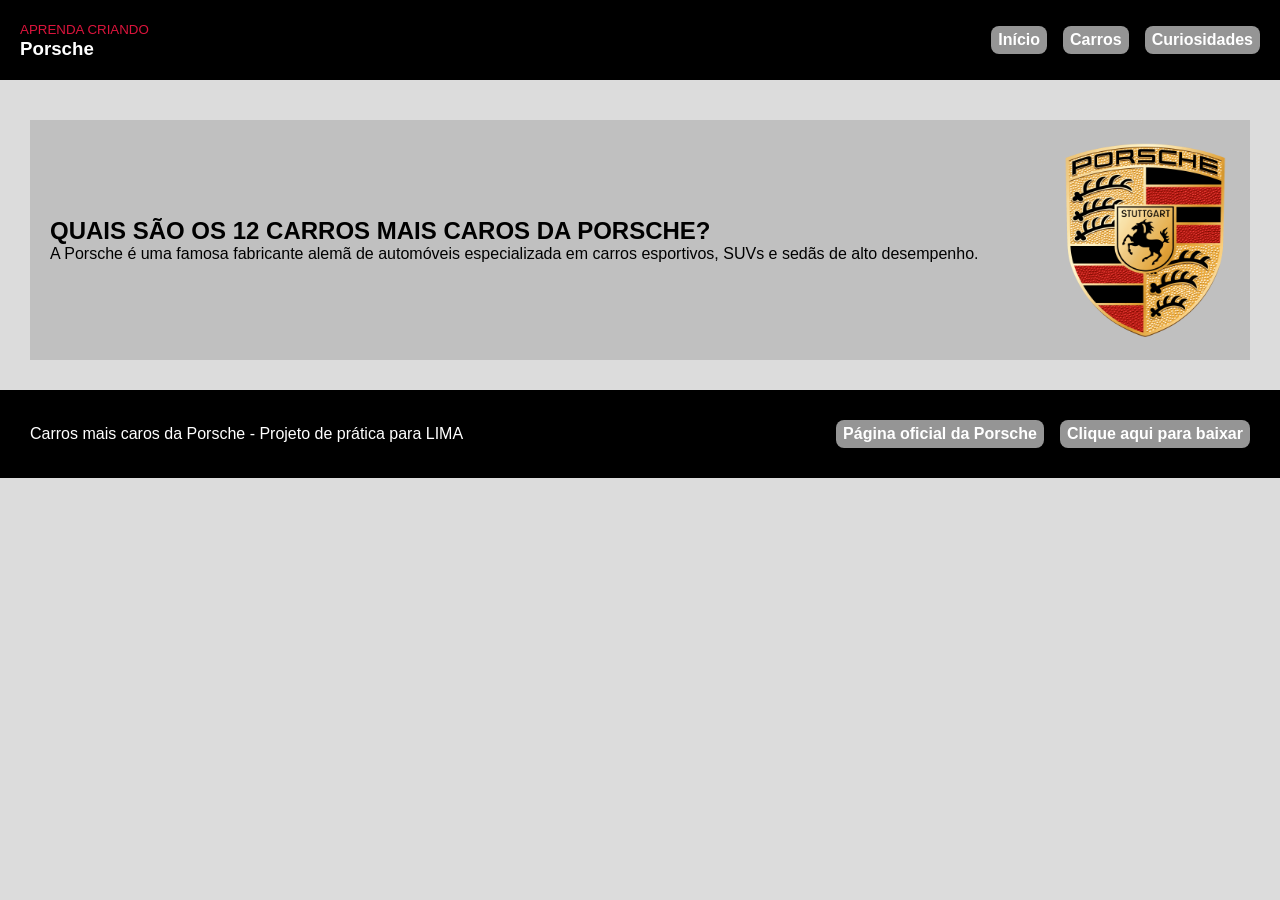
==== index.html @ 5e7ec724 "style: melhora decoração dos botões" ====
<!DOCTYPE html>
<html lang="pt-BR">
    <head>
        <meta charset="UTF-8" />
        <title>Carros mais caros da Porsche</title>
        <link rel="stylesheet" href="css/style.css" />
    </head>
    <body>
        <header>
            <section id="inicio">
                <article>
                    <p><small>Aprenda criando</small></p>
                    <h1>Porsche</h1>
                </article>
            </section>
            <section id="menu">
                <a href="index.html">Início</a>
                <a href="pages/carros.html">Carros</a>
                <a href="pages/curiosidades.html">Curiosidades</a>
            </section>
        </header>
        <main>
            <section id="introducao">
                <article>
                    <h2>QUAIS SÃO OS 12 CARROS MAIS CAROS DA PORSCHE?</h2>
                    <p>A Porsche é uma famosa fabricante alemã de automóveis especializada em carros esportivos, SUVs e sedãs de alto desempenho.</p>
                </article>
                <img src="assets/img/logo-porsche.png" alt="imagem da logo da Porsche"/>
            </section>
        </main>
        <footer id="footer">
            <p>Carros mais caros da Porsche - Projeto de prática para LIMA</p>
            <section id="menu-final">
                <a href="https://www.porsche.com/brazil/pt/" target="_blank" rel="noreferrer">Página oficial da Porsche</a>
                <a href="assets/files/teste.txt" download>Clique aqui para baixar</a>
            </section>
        </footer>
    </body>
</html>
---- css/style.css ----
* {
    padding: 0;
    margin: 0;
    box-sizing: border-box;
}

body {
    font-family: 'Franklin Gothic Medium', 'Arial Narrow', Arial, sans-serif;
    background-color: gainsboro;
}

header {
    background-color: black;
    color: white;
    padding: 20px;
    margin-bottom: 10px;
    display: flex;
    justify-content: space-between;
    align-items: center;
}

main {
    padding: 30px;
}

#menu {
    display: flex;
    flex-direction: row;
    justify-content: flex-end;
    align-items: center;
    flex-wrap: nowrap;
    gap: 16px;
}


#introducao {
    display: flex;
    flex-direction: row;
    gap: 30px;
    padding: 20px;
    background-color: silver;
    align-items: center;
    justify-content: space-between;
    margin-top: 0px;
}

#introducao img {
    width: 170px;
    height: 200px;
}

a {
    text-decoration: none;
    color: white;
    background-color: rgb(149, 149, 149);
    padding: 5px 7px;
    border-radius: 8px;
    font-weight: bold;
}

a:hover {
    background-color: rgb(97, 97, 97);
}

small {
    color: crimson;
    text-transform: uppercase;
}

footer {
    padding: 30px;
    background-color: black;
    display: flex;
    justify-content: space-between;
    align-items: center;
}

footer p {
    color: white;
}

#menu-final {
    display: flex;
    flex-direction: row;
    justify-content: flex-end;
    align-items: center;
    flex-wrap: nowrap;
    gap: 16px;
}

#rodapé p {
    margin-top: 10px;
}
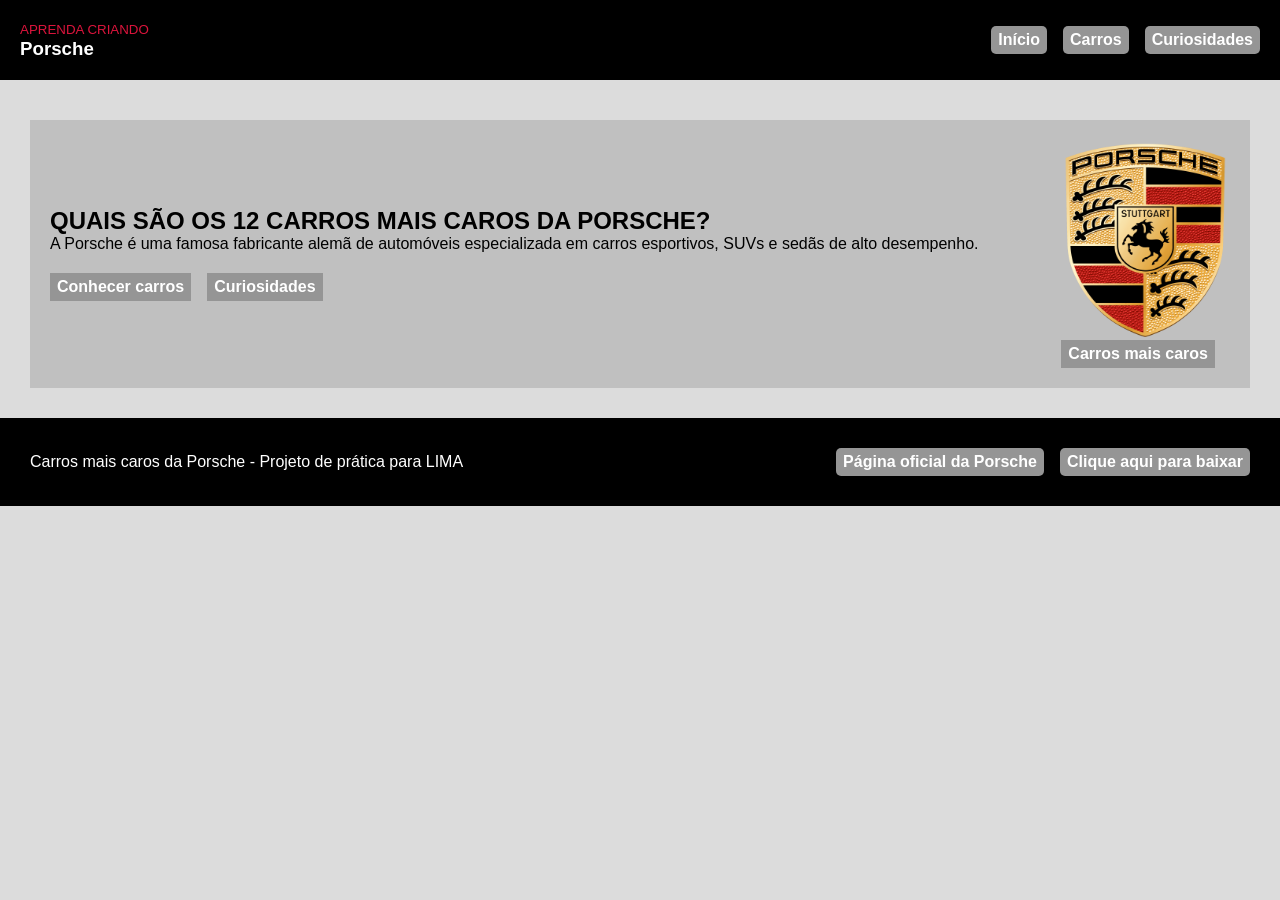
==== commit 98486558: "feat: adiciona botoes na introducao" ====
--- a/index.html
+++ b/index.html
@@ -24,8 +24,15 @@
                 <article>
                     <h2>QUAIS SÃO OS 12 CARROS MAIS CAROS DA PORSCHE?</h2>
                     <p>A Porsche é uma famosa fabricante alemã de automóveis especializada em carros esportivos, SUVs e sedãs de alto desempenho.</p>
+                    <article id="botoes-introducao">
+                        <a href="pages/carros.html">Conhecer carros</a>
+                        <a href="pages/curiosidades.html">Curiosidades</a>
+                    </article>
                 </article>
-                <img src="assets/img/logo-porsche.png" alt="imagem da logo da Porsche"/>
+                <article id="img-introducao">
+                    <img src="assets/img/logo-porsche.png" alt="imagem da logo da Porsche"/>
+                    <a id="botao-img" href="pages/carros.html">Carros mais caros</a>
+                </article>
             </section>
         </main>
         <footer id="footer">
--- a/css/style.css
+++ b/css/style.css
@@ -54,12 +54,36 @@
     color: white;
     background-color: rgb(149, 149, 149);
     padding: 5px 7px;
-    border-radius: 8px;
+    border-radius: 5px;
     font-weight: bold;
 }
 
 a:hover {
     background-color: rgb(97, 97, 97);
+}
+
+#botoes-introducao {
+    display: flex;
+    gap: 16px;
+    margin-top: 20px;
+    border-radius: 0px;
+}
+
+#img-introducao {
+    display: flex;
+    flex-direction: column;
+    justify-content: center;
+    align-items: flex-end;
+    flex-wrap: nowrap;
+    gap: 0;
+}
+
+#botao-img {
+    margin-right: 15px;
+}
+
+#introducao a {
+    border-radius: 0px;
 }
 
 small {
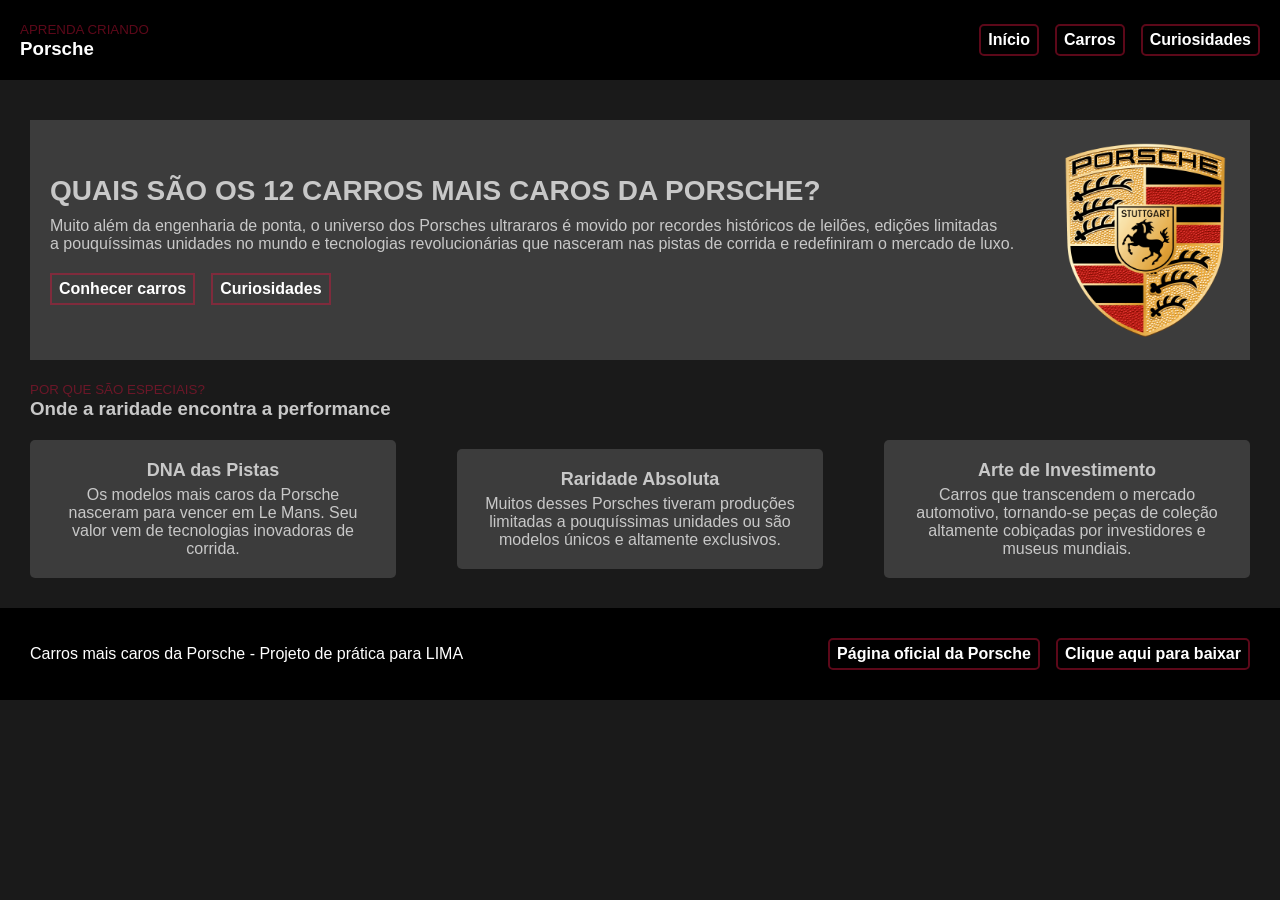
==== commit e43b200c: "feat: adiciona seção de destaques e ajusta design" ====
--- a/index.html
+++ b/index.html
@@ -23,7 +23,8 @@
             <section id="introducao">
                 <article>
                     <h2>QUAIS SÃO OS 12 CARROS MAIS CAROS DA PORSCHE?</h2>
-                    <p>A Porsche é uma famosa fabricante alemã de automóveis especializada em carros esportivos, SUVs e sedãs de alto desempenho.</p>
+                    <p>Muito além da engenharia de ponta, o universo dos Porsches ultrararos é movido por recordes históricos de leilões, edições limitadas</p>
+                    <p>a pouquíssimas unidades no mundo e tecnologias revolucionárias que nasceram nas pistas de corrida e redefiniram o mercado de luxo.</p>
                     <article id="botoes-introducao">
                         <a href="pages/carros.html">Conhecer carros</a>
                         <a href="pages/curiosidades.html">Curiosidades</a>
@@ -31,8 +32,29 @@
                 </article>
                 <article id="img-introducao">
                     <img src="assets/img/logo-porsche.png" alt="imagem da logo da Porsche"/>
-                    <a id="botao-img" href="pages/carros.html">Carros mais caros</a>
                 </article>
+            </section>
+            <section id="destaques">
+                <section>
+                    <article id="por-que-sao-especiais">
+                        <p><small>Por que são especiais?</small></p>
+                        <h3>Onde a raridade encontra a performance</h3>
+                    </article>
+                </section>
+                <section id="cards">
+                    <article class="card">
+                        <h4>DNA das Pistas</h4>
+                        <p>Os modelos mais caros da Porsche nasceram para vencer em Le Mans. Seu valor vem de tecnologias inovadoras de corrida.</p>
+                    </article>
+                    <article class="card">
+                        <h4>Raridade Absoluta</h4>
+                        <p>Muitos desses Porsches tiveram produções limitadas a pouquíssimas unidades ou são modelos únicos e altamente exclusivos.</p>
+                    </article>
+                    <article class="card">
+                        <h4>Arte de Investimento</h4>
+                        <p>Carros que transcendem o mercado automotivo, tornando-se peças de coleção altamente cobiçadas por investidores e museus mundiais.</p>
+                    </article>
+                </section>
             </section>
         </main>
         <footer id="footer">
--- a/css/style.css
+++ b/css/style.css
@@ -6,7 +6,7 @@
 
 body {
     font-family: 'Franklin Gothic Medium', 'Arial Narrow', Arial, sans-serif;
-    background-color: gainsboro;
+    background-color: #1a1a1a;
 }
 
 header {
@@ -38,7 +38,8 @@
     flex-direction: row;
     gap: 30px;
     padding: 20px;
-    background-color: silver;
+    background-color: rgb(60, 60, 60);
+    color: rgb(200, 200, 200);
     align-items: center;
     justify-content: space-between;
     margin-top: 0px;
@@ -52,14 +53,10 @@
 a {
     text-decoration: none;
     color: white;
-    background-color: rgb(149, 149, 149);
+    border: 2px solid rgba(220, 20, 60, 0.421);
     padding: 5px 7px;
     border-radius: 5px;
     font-weight: bold;
-}
-
-a:hover {
-    background-color: rgb(97, 97, 97);
 }
 
 #botoes-introducao {
@@ -78,16 +75,52 @@
     gap: 0;
 }
 
-#botao-img {
-    margin-right: 15px;
-}
-
 #introducao a {
     border-radius: 0px;
 }
 
+#introducao h2 {
+    font-size: 28px;
+    margin-bottom: 10px;
+}
+
+#destaque {
+    padding: 40px 60px;
+    margin-bottom: 20px;
+}
+
+#por-que-sao-especiais {
+    color: rgb(200, 200, 200);
+    margin-top: 20px;
+    margin-bottom: 20px;
+}
+
+#cards {
+    display: flex;
+    flex-direction: row;
+    justify-content: space-between;
+    align-items: center;
+    flex-wrap: nowrap;
+    gap: 16px;
+}
+
+.card {
+    background-color: rgb(60, 60, 60);
+    width: 30%;
+    padding: 20px;
+    text-align: center;
+    border-radius: 0px;
+    color: rgb(200, 200, 200);
+    border-radius: 5px;
+}
+
+.card h4 {
+    font-size: 18px;
+    margin-bottom: 5px;
+}
+
 small {
-    color: crimson;
+    color: rgba(220, 20, 60, 0.421);
     text-transform: uppercase;
 }
 
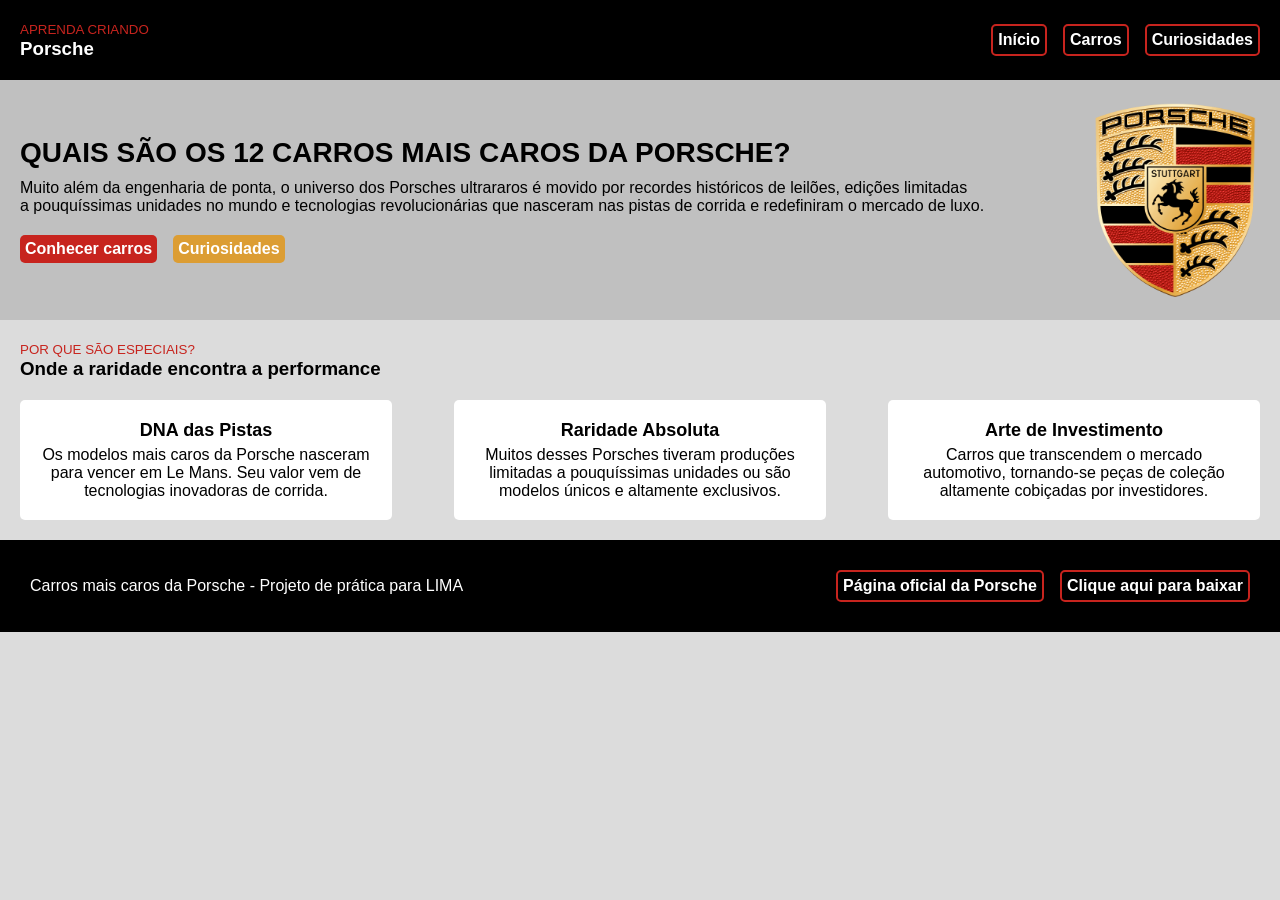
==== commit 1977ff4b: "fix: ajustes de texto e design" ====
--- a/index.html
+++ b/index.html
@@ -26,8 +26,8 @@
                     <p>Muito além da engenharia de ponta, o universo dos Porsches ultrararos é movido por recordes históricos de leilões, edições limitadas</p>
                     <p>a pouquíssimas unidades no mundo e tecnologias revolucionárias que nasceram nas pistas de corrida e redefiniram o mercado de luxo.</p>
                     <article id="botoes-introducao">
-                        <a href="pages/carros.html">Conhecer carros</a>
-                        <a href="pages/curiosidades.html">Curiosidades</a>
+                        <a id="botao-carros" href="pages/carros.html">Conhecer carros</a>
+                        <a id="botao-curiosidades" href="pages/curiosidades.html">Curiosidades</a>
                     </article>
                 </article>
                 <article id="img-introducao">
@@ -52,7 +52,7 @@
                     </article>
                     <article class="card">
                         <h4>Arte de Investimento</h4>
-                        <p>Carros que transcendem o mercado automotivo, tornando-se peças de coleção altamente cobiçadas por investidores e museus mundiais.</p>
+                        <p>Carros que transcendem o mercado automotivo, tornando-se peças de coleção altamente cobiçadas por investidores.</p>
                     </article>
                 </section>
             </section>
--- a/css/style.css
+++ b/css/style.css
@@ -6,21 +6,16 @@
 
 body {
     font-family: 'Franklin Gothic Medium', 'Arial Narrow', Arial, sans-serif;
-    background-color: #1a1a1a;
+    background-color: gainsboro;
 }
 
 header {
     background-color: black;
     color: white;
     padding: 20px;
-    margin-bottom: 10px;
     display: flex;
     justify-content: space-between;
     align-items: center;
-}
-
-main {
-    padding: 30px;
 }
 
 #menu {
@@ -38,11 +33,9 @@
     flex-direction: row;
     gap: 30px;
     padding: 20px;
-    background-color: rgb(60, 60, 60);
-    color: rgb(200, 200, 200);
+    background-color: silver;
     align-items: center;
     justify-content: space-between;
-    margin-top: 0px;
 }
 
 #introducao img {
@@ -53,8 +46,8 @@
 a {
     text-decoration: none;
     color: white;
-    border: 2px solid rgba(220, 20, 60, 0.421);
-    padding: 5px 7px;
+    border: 2px solid #c7241e;
+    padding: 5px;
     border-radius: 5px;
     font-weight: bold;
 }
@@ -75,23 +68,25 @@
     gap: 0;
 }
 
-#introducao a {
-    border-radius: 0px;
-}
-
 #introducao h2 {
     font-size: 28px;
     margin-bottom: 10px;
 }
 
-#destaque {
-    padding: 40px 60px;
-    margin-bottom: 20px;
+#botao-carros {
+    border: none;
+    background-color: #c7241e;
 }
 
+#botao-curiosidades {
+    border: none;
+    background-color: #dc9d33;
+}
+
+#destaques {
+    padding: 20px;
+}
 #por-que-sao-especiais {
-    color: rgb(200, 200, 200);
-    margin-top: 20px;
     margin-bottom: 20px;
 }
 
@@ -105,12 +100,10 @@
 }
 
 .card {
-    background-color: rgb(60, 60, 60);
+    background-color: white;
     width: 30%;
     padding: 20px;
     text-align: center;
-    border-radius: 0px;
-    color: rgb(200, 200, 200);
     border-radius: 5px;
 }
 
@@ -120,7 +113,7 @@
 }
 
 small {
-    color: rgba(220, 20, 60, 0.421);
+    color: #c7241e;
     text-transform: uppercase;
 }
 
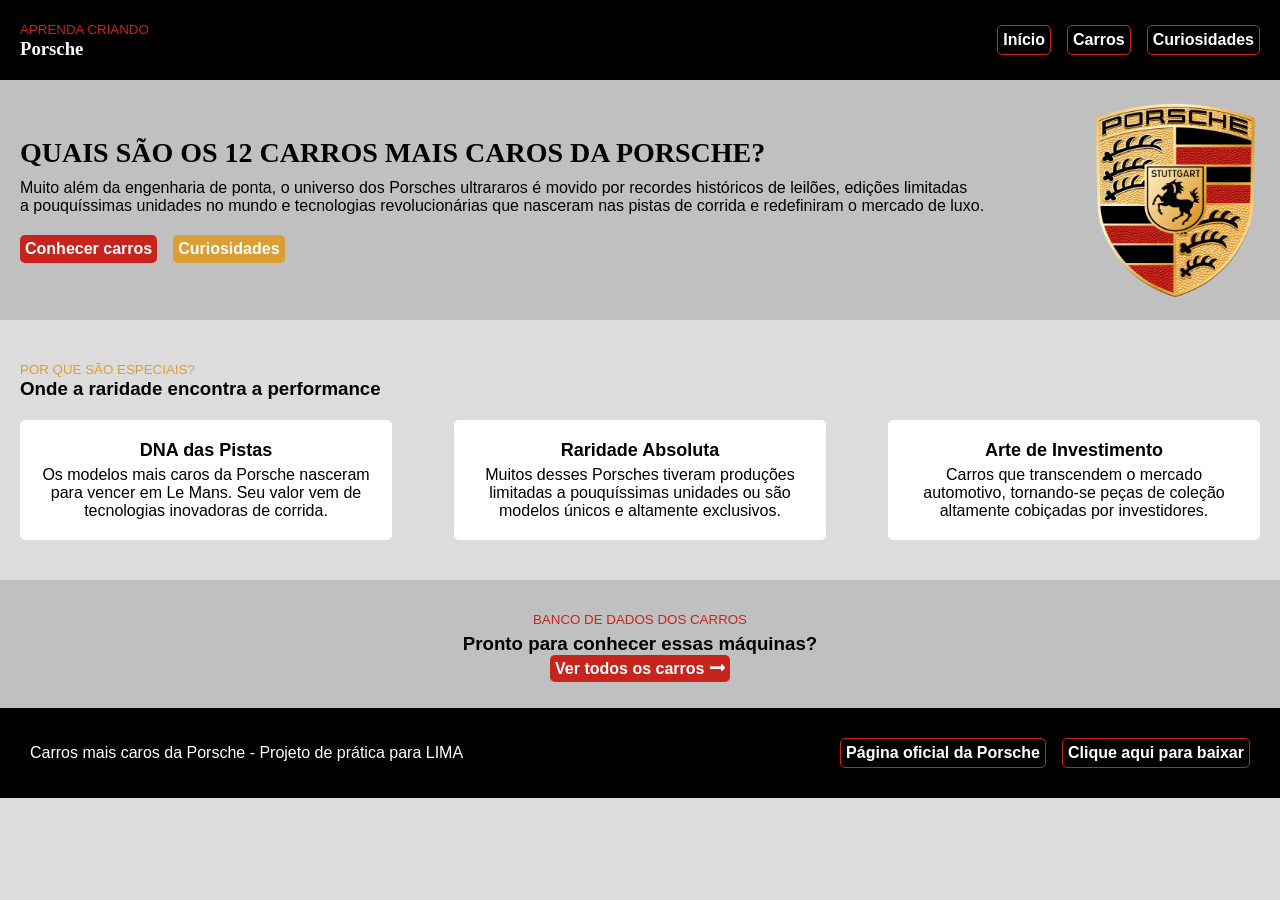
==== commit 9f04dd6b: "feat: adiciona nova seção e ajusta design" ====
--- a/index.html
+++ b/index.html
@@ -30,6 +30,7 @@
                         <a id="botao-curiosidades" href="pages/curiosidades.html">Curiosidades</a>
                     </article>
                 </article>
+                
                 <article id="img-introducao">
                     <img src="assets/img/logo-porsche.png" alt="imagem da logo da Porsche"/>
                 </article>
@@ -56,6 +57,11 @@
                     </article>
                 </section>
             </section>
+            <section id="destaques2">
+                <p><small>Banco de dados dos carros</small></p>
+                <h3>Pronto para conhecer essas máquinas?</h3>
+                <a href="pages/carros.html">Ver todos os carros 🠖</a>
+            </section>
         </main>
         <footer id="footer">
             <p>Carros mais caros da Porsche - Projeto de prática para LIMA</p>
--- a/css/style.css
+++ b/css/style.css
@@ -7,6 +7,14 @@
 body {
     font-family: 'Franklin Gothic Medium', 'Arial Narrow', Arial, sans-serif;
     background-color: gainsboro;
+}
+
+h1 {
+    font-family: Georgia, 'Times New Roman', Times, serif;
+}
+
+h2 {
+    font-family: Georgia, 'Times New Roman', Times, serif;
 }
 
 header {
@@ -46,17 +54,10 @@
 a {
     text-decoration: none;
     color: white;
-    border: 2px solid #c7241e;
+    border: 1px solid #c7241e;
     padding: 5px;
     border-radius: 5px;
     font-weight: bold;
-}
-
-#botoes-introducao {
-    display: flex;
-    gap: 16px;
-    margin-top: 20px;
-    border-radius: 0px;
 }
 
 #img-introducao {
@@ -73,6 +74,13 @@
     margin-bottom: 10px;
 }
 
+#botoes-introducao {
+    display: flex;
+    gap: 16px;
+    margin-top: 20px;
+    border-radius: 0px;
+}
+
 #botao-carros {
     border: none;
     background-color: #c7241e;
@@ -85,9 +93,16 @@
 
 #destaques {
     padding: 20px;
+    margin-top: 20px;
+    margin-bottom: 20px;
 }
+
 #por-que-sao-especiais {
     margin-bottom: 20px;
+}
+
+#por-que-sao-especiais small {
+    color: #dc9d33;
 }
 
 #cards {
@@ -109,6 +124,22 @@
 
 .card h4 {
     font-size: 18px;
+    margin-bottom: 5px;
+}
+
+#destaques2 {
+    background-color: silver;
+    padding: 30px;
+    text-align: center;
+}
+
+#destaques2 a {
+    border: none;
+    background-color: #c7241e;
+}
+
+#destaques2 h3 {
+    margin-top: 5px;
     margin-bottom: 5px;
 }
 
@@ -137,7 +168,3 @@
     flex-wrap: nowrap;
     gap: 16px;
 }
-
-#rodapé p {
-    margin-top: 10px;
-}
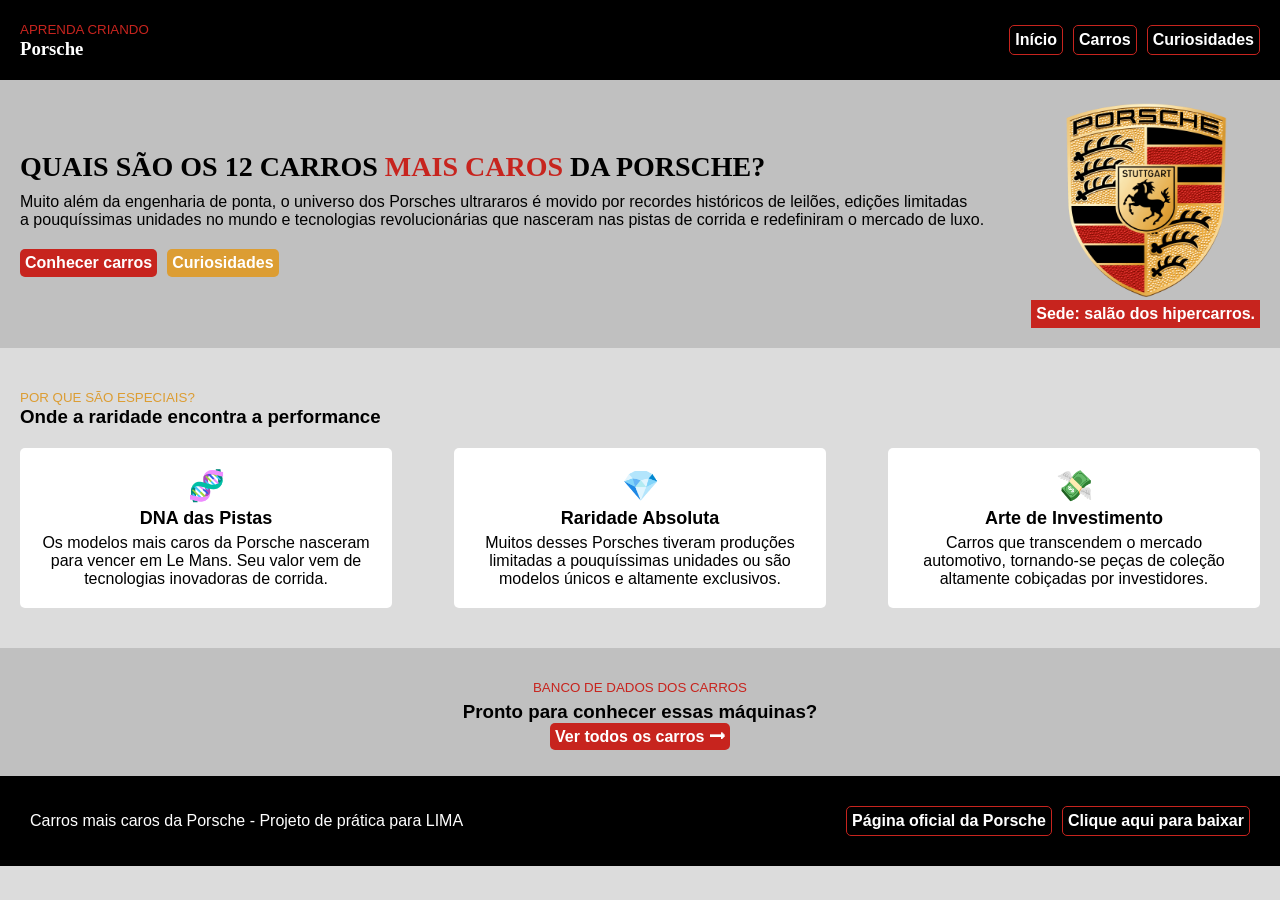
==== commit f24ceb56: "feat: melhora design da pagina inicial" ====
--- a/index.html
+++ b/index.html
@@ -13,16 +13,18 @@
                     <h1>Porsche</h1>
                 </article>
             </section>
+
             <section id="menu">
                 <a href="index.html">Início</a>
                 <a href="pages/carros.html">Carros</a>
                 <a href="pages/curiosidades.html">Curiosidades</a>
             </section>
         </header>
+
         <main>
             <section id="introducao">
                 <article>
-                    <h2>QUAIS SÃO OS 12 CARROS MAIS CAROS DA PORSCHE?</h2>
+                    <h2>QUAIS SÃO OS <span id="numero">12</span> CARROS <span id="mais-caros">MAIS CAROS</span> DA PORSCHE?</h2>
                     <p>Muito além da engenharia de ponta, o universo dos Porsches ultrararos é movido por recordes históricos de leilões, edições limitadas</p>
                     <p>a pouquíssimas unidades no mundo e tecnologias revolucionárias que nasceram nas pistas de corrida e redefiniram o mercado de luxo.</p>
                     <article id="botoes-introducao">
@@ -30,11 +32,13 @@
                         <a id="botao-curiosidades" href="pages/curiosidades.html">Curiosidades</a>
                     </article>
                 </article>
-                
+
                 <article id="img-introducao">
                     <img src="assets/img/logo-porsche.png" alt="imagem da logo da Porsche"/>
+                    <p>Sede: salão dos hipercarros.</p>
                 </article>
             </section>
+
             <section id="destaques">
                 <section>
                     <article id="por-que-sao-especiais">
@@ -42,27 +46,35 @@
                         <h3>Onde a raridade encontra a performance</h3>
                     </article>
                 </section>
+
                 <section id="cards">
                     <article class="card">
+                        <p class="emoji">🧬</p>
                         <h4>DNA das Pistas</h4>
                         <p>Os modelos mais caros da Porsche nasceram para vencer em Le Mans. Seu valor vem de tecnologias inovadoras de corrida.</p>
                     </article>
+
                     <article class="card">
+                        <p class="emoji">💎</p>
                         <h4>Raridade Absoluta</h4>
                         <p>Muitos desses Porsches tiveram produções limitadas a pouquíssimas unidades ou são modelos únicos e altamente exclusivos.</p>
                     </article>
+
                     <article class="card">
+                        <p class="emoji">💸</p>
                         <h4>Arte de Investimento</h4>
                         <p>Carros que transcendem o mercado automotivo, tornando-se peças de coleção altamente cobiçadas por investidores.</p>
                     </article>
                 </section>
             </section>
+
             <section id="destaques2">
                 <p><small>Banco de dados dos carros</small></p>
                 <h3>Pronto para conhecer essas máquinas?</h3>
                 <a href="pages/carros.html">Ver todos os carros 🠖</a>
             </section>
         </main>
+
         <footer id="footer">
             <p>Carros mais caros da Porsche - Projeto de prática para LIMA</p>
             <section id="menu-final">
--- a/css/style.css
+++ b/css/style.css
@@ -32,7 +32,7 @@
     justify-content: flex-end;
     align-items: center;
     flex-wrap: nowrap;
-    gap: 16px;
+    gap: 10px;
 }
 
 
@@ -51,6 +51,14 @@
     height: 200px;
 }
 
+#mais-caros {
+    color: #c7241e;
+}
+
+#numero {
+    font-family: initial;
+}
+
 a {
     text-decoration: none;
     color: white;
@@ -64,9 +72,16 @@
     display: flex;
     flex-direction: column;
     justify-content: center;
-    align-items: flex-end;
+    align-items: center;
     flex-wrap: nowrap;
     gap: 0;
+}
+
+#img-introducao p {
+    color: white;
+    background-color: #c7241e;
+    padding: 5px;
+    font-weight: bold;
 }
 
 #introducao h2 {
@@ -76,7 +91,7 @@
 
 #botoes-introducao {
     display: flex;
-    gap: 16px;
+    gap: 10px;
     margin-top: 20px;
     border-radius: 0px;
 }
@@ -127,6 +142,11 @@
     margin-bottom: 5px;
 }
 
+.emoji {
+    font-size: 30px;
+    margin-bottom: 5px;
+}
+
 #destaques2 {
     background-color: silver;
     padding: 30px;
@@ -166,5 +186,5 @@
     justify-content: flex-end;
     align-items: center;
     flex-wrap: nowrap;
-    gap: 16px;
+    gap: 10px;
 }
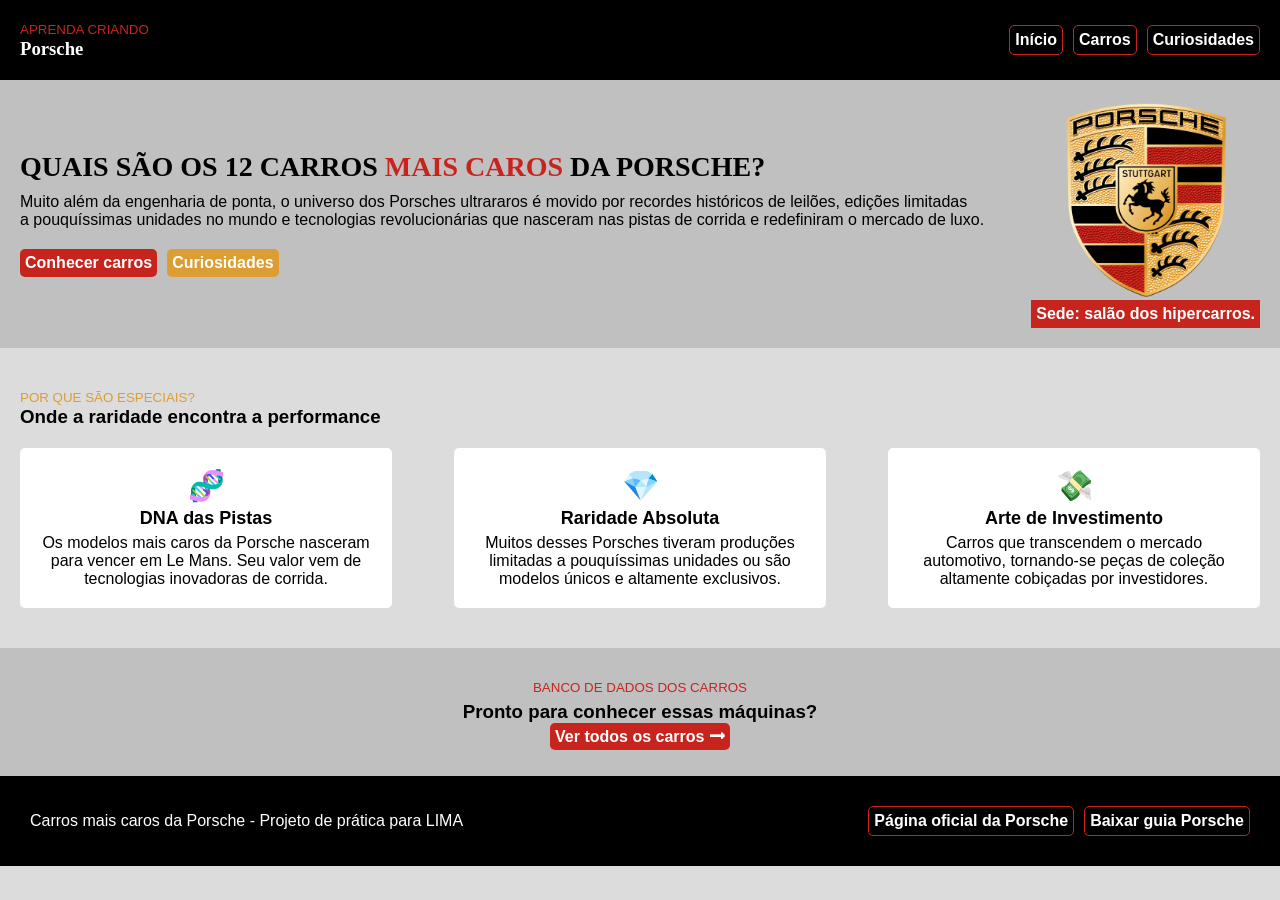
==== commit eb817cab: "feat: adiciona texto na documentação e arruma botao" ====
--- a/index.html
+++ b/index.html
@@ -79,7 +79,7 @@
             <p>Carros mais caros da Porsche - Projeto de prática para LIMA</p>
             <section id="menu-final">
                 <a href="https://www.porsche.com/brazil/pt/" target="_blank" rel="noreferrer">Página oficial da Porsche</a>
-                <a href="assets/files/teste.txt" download>Clique aqui para baixar</a>
+                <a href="assets/files/documentacao.txt" download>Baixar guia Porsche</a>
             </section>
         </footer>
     </body>
